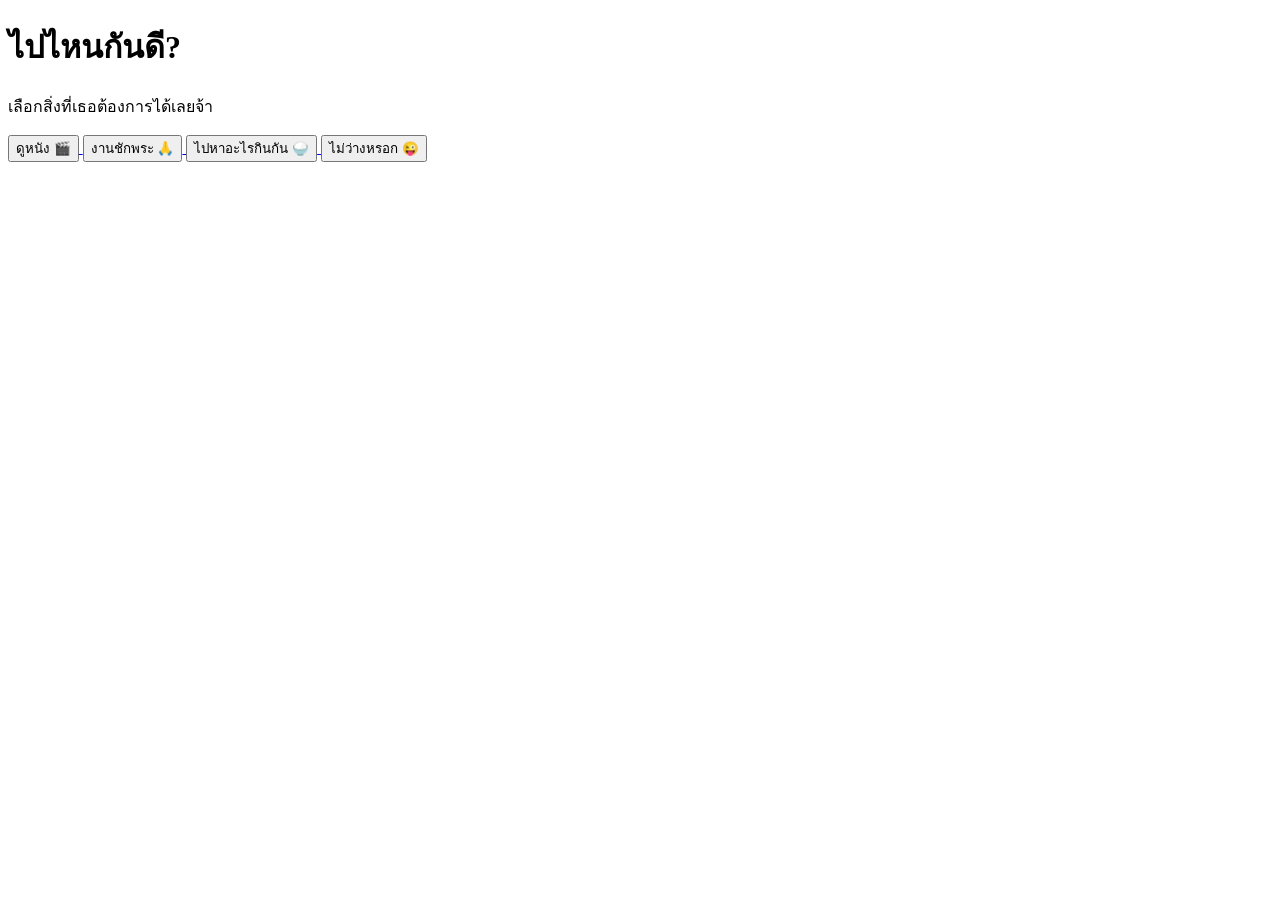
==== index.html @ ce4e16be "Add files via upload" ====
<!DOCTYPE html>
<html lang="th">
<head>
    <meta charset="UTF-8">
    <meta name="viewport" content="width=device-width, initial-scale=1.0">
    <title>ชวนแฟนดูหนัง 🎬</title>
    <link rel="stylesheet" href="css/index.css">
</head>
<body>

<div class="container">
    <h1>ไปไหนกันดี?</h1>
    <p>เลือกสิ่งที่เธอต้องการได้เลยจ้า</p>
    
        <a href="movies.html">
        <button>ดูหนัง 🎬</button>
        </a>
        <a href="Boat.html">
        <button>งานชักพระ 🙏</button>
        </a>
        <a href="eat.html">
        <button>ไปหาอะไรกินกัน 🍚</button>
        </a>
        <button id="noBtn" onmouseover="moveButton()">ไม่ว่างหรอก 😜</button>
    </form>
</div>

<script>
    document.getElementById('movieForm').addEventListener('submit', function(e) {
        e.preventDefault(); // ป้องกันไม่ให้หน้าเว็บรีเฟรช

        // 1. ดึงค่าจากฟอร์มที่แฟนกรอก
        const selectedMovie = document.getElementById('movie').value;
        const selectedTime = document.getElementById('datetime').value;

        // ฟอร์แมตวันที่ให้ระบุเวลาอ่านง่ายขึ้น
        const formattedTime = new Date(selectedTime).toLocaleString('th-TH', {
            dateStyle: 'medium',
            timeStyle: 'short'
        });

        // 2. ใส่ Webhook URL ของคุณที่ได้มาจาก Discord ตรงนี้
        const discordWebhookUrl = "https://discord.com/api/webhooks/1557812230010183744/dg5H9sxz9rySzch1whNpe6P0OUpU4MRDpseTawJ32vgs3i1441Kmss9GR5unf7O8eW2w"; 

        // 3. จัดรูปแบบข้อความที่จะส่งเข้า Discord (รองรับ Markdown ของ Discord)
        const payload = {
            content: "💖 **เย้! แฟนตอบรับคำชวนดูหนังแล้ว** 💖\n" +
             "🎬 **เรื่องที่อยากดู:** " + selectedMovie + "\n" +
             "📅 **วัน-เวลา:** " + formattedTime + "\n" +
             "🍿 *เตรียมป๊อปคอร์นรอได้เลยจ้า!*"
        };

        // 4. ยิงข้อมูลไปที่ Discord Webhook
        fetch(discordWebhookUrl, {
            method: 'POST',
            headers: {
                'Content-Type': 'application/json'
            },
            body: JSON.stringify(payload)
        })
        .then(response => {
            if (response.ok) {
                alert('ส่งข้อมูลแล้วจ้า! นับเวลาถอยหลังรอได้เลย 💕');
            } else {
                alert('อุ๊ย ระบบมีปัญหาเล็กน้อย ลองใหม่อีกครั้งนะ');
            }
        })
        .catch(error => {
            console.error('Error:', error);
            alert('เกิดข้อผิดพลาดในการส่งข้อมูล');
        });
    });
        function moveButton() {
            const noBtn = document.getElementById('noBtn');
            // สุ่มตำแหน่งใหม่ให้ปุ่มหนีเวลากล่องเมาส์ไปโดน
            const x = Math.random() * (window.innerWidth - noBtn.offsetWidth);
            const y = Math.random() * (window.innerHeight - noBtn.offsetHeight);
            
            noBtn.style.position = 'fixed';
            noBtn.style.left = x + 'px';
            noBtn.style.top = y + 'px';
        }
</script>

</body>
</html>
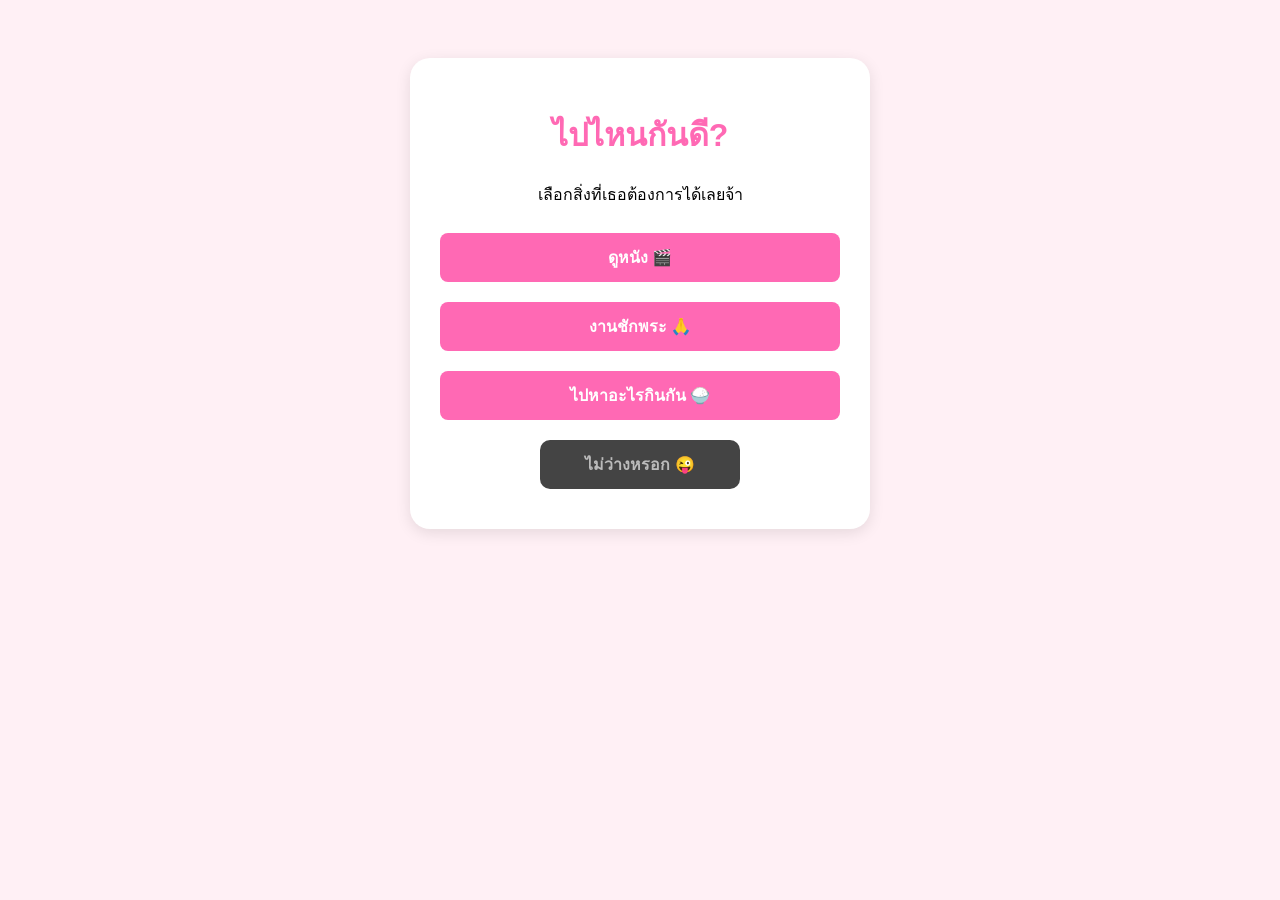
==== commit b07f7cf3: "Add files via upload" ====
--- a/index.html
+++ b/index.html
@@ -4,8 +4,58 @@
     <meta charset="UTF-8">
     <meta name="viewport" content="width=device-width, initial-scale=1.0">
     <title>ชวนแฟนดูหนัง 🎬</title>
-    <link rel="stylesheet" href="css/index.css">
 </head>
+<style>
+    body {
+            font-family: 'Arial', sans-serif;
+            background-color: #fff0f5;
+            text-align: center;
+            padding: 50px;
+        }
+        .container {
+            background-color: white;
+            padding: 30px;
+            border-radius: 20px;
+            box-shadow: 0 4px 15px rgba(0,0,0,0.1);
+            max-width: 400px;
+            margin: 0 auto;
+        }
+
+        .container2 {
+            background-color: white;
+            padding: 30px;
+            border-radius: 20px;
+            box-shadow: 0 4px 15px rgba(0,0,0,0.1);
+            max-width: 400px;
+            margin: 0 auto;
+        }
+#noBtn {
+            background-color: #444;
+            color: #bbb;
+            max-width: 200px;
+            border-radius: 10px;
+            left: calc(50% + 20px);
+        }
+        h1 { color: #ff69b4; }
+        select, input, button {
+            width: 100%;
+            padding: 12px;
+            margin: 10px 0;
+            border-radius: 8px;
+            border: 1px solid #ddd;
+            box-sizing: border-box;
+            font-size: 16px;
+        }
+        button {
+            background-color: #ff69b4;
+            color: white;
+            border: none;
+            cursor: pointer;
+            font-weight: bold;
+            transition: 0.3s;
+        }
+        button:hover { background-color: #ff1493; }
+</style>
 <body>
 
 <div class="container">
